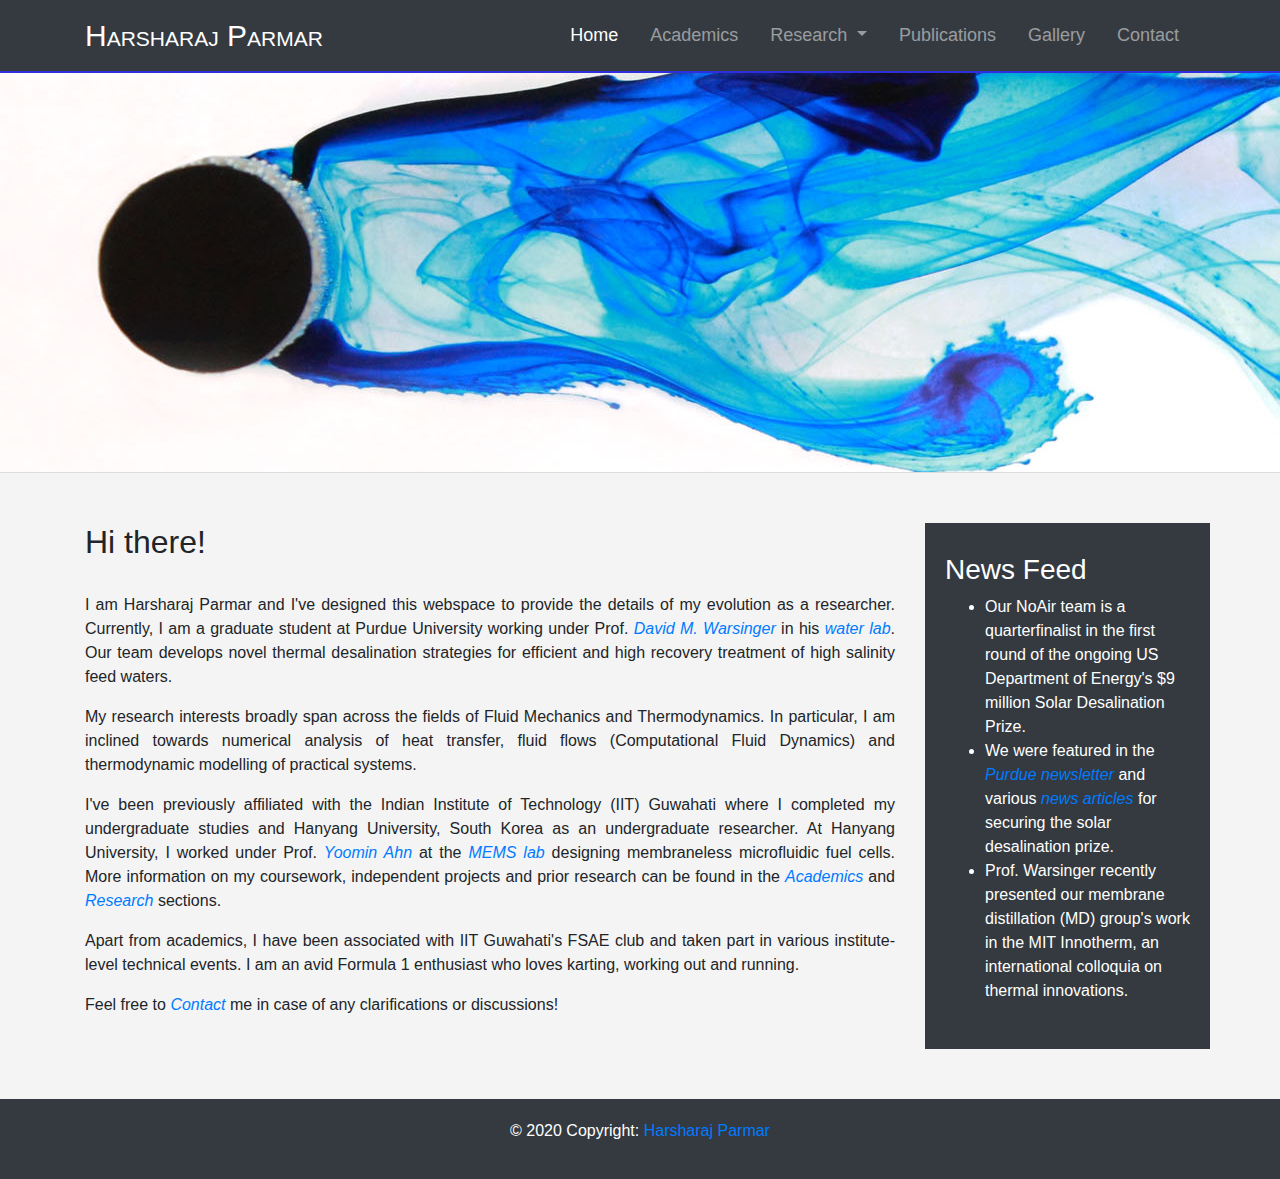
==== index.html @ 881bf4fd "Update index.html" ====
<!DOCTYPE html>
<html>

  <head>
    <meta charset="utf-8">
    <meta name="viewport" content="width=device-width">
    <meta name="description" content="Personal webpage of Harsharaj Parmar">
	  <meta name="keywords" content="Harsharaj, Parmar, Purdue University">
  	<meta name="author" content="Harsharaj Parmar">
    <title>Harsharaj Parmar | Home</title>
    <script src="./js/jquery.min.js"></script>
    <script src="./js/popper.min.js"></script>
    <script src="./js/bootstrap.min.js"></script>
    <link rel="stylesheet" href="./css/bootstrap.min.css">
    <link rel="stylesheet" href="./css/style.css">
  </head>

  <body>
      <header>
          <nav class="navbar navbar-expand-lg navbar-dark bg-dark">
              <div class="container">
                  <a class="navbar-brand small-caps-text" href="index.html">Harsharaj Parmar</a>
                  <button class="navbar-toggler" type="button" data-toggle="collapse" data-target="#navbarNavDropdown" aria-controls="navbarNavDropdown" aria-expanded="false" aria-label="Toggle navigation">
                      <span class="navbar-toggler-icon"></span>
                  </button>
                  <div class="collapse navbar-collapse d-flex justify-content-end" id="navbarNavDropdown">
                      <ul class="navbar-nav">
                          <li class="nav-item active">
                              <a class="nav-link" href="index.html">Home <span class="sr-only">(current)</span></a>
                          </li>
                          <li class="nav-item">
                              <a class="nav-link" href="academics.html">Academics</a>
                          </li>
                          <li class="nav-item dropdown">
                              <a class="nav-link dropdown-toggle" href="#" id="navbarDropdownMenuLink" role="button" data-toggle="dropdown" aria-haspopup="true" aria-expanded="false">
                                  Research
                              </a>
                              <div class="dropdown-menu" aria-labelledby="navbarDropdownMenuLink">
                                <a class="dropdown-item" href="purdue.html">Purdue</a>
                                <a class="dropdown-item" href="btp.html">Bachelor's Thesis</a>
                                <a class="dropdown-item" href="course_projects.html">Course Projects</a>
                                <a class="dropdown-item" href="hanyang.html">Hanyang</a>
                              </div>
                          </li>
                          <li class="nav-item">
                              <a class="nav-link" href="publications.html">Publications</a>
                          </li>
                          <li class="nav-item">
                              <a class="nav-link" href="gallery.html">Gallery</a>
                          </li>
                          <li class="nav-item">
                              <a class="nav-link" href="contact.html">Contact</a>
                          </li>
                      </ul>
                  </div>
              </div>
          </nav>
      </header>


    <section id="showcase">
        <div class="container">
        </div>
    </section>

    <div class="container">
        <section id="general-info">
            <div class="row">
                <div class="col-md-9">
                    <h2 class="page-title">Hi there!</h2><br>
                    <p>
                        I am Harsharaj Parmar and I've designed this webspace to provide the details of my evolution as a researcher. Currently, I am a graduate student at Purdue University working under Prof. <a id="course" href="https://scholar.google.co.in/citations?user=-JuT3_MAAAAJ&hl=en&oi=ao" target="_blank"><i>David M. Warsinger</i></a> in his <a id="course" href="http://www.warsinger.com/" target="_blank"><i>water lab</i></a>. Our team develops novel thermal desalination strategies for efficient and high recovery treatment of high salinity feed waters.
                    </p>

                    <p>
                        My research interests broadly span across the fields of Fluid Mechanics and Thermodynamics. In particular, I am inclined towards numerical analysis of heat transfer, fluid flows (Computational Fluid Dynamics) and thermodynamic modelling of practical systems.
                    </p>

                    <p>
                        I've been previously affiliated with the Indian Institute of Technology (IIT) Guwahati where I completed my undergraduate studies and Hanyang University, South Korea as an undergraduate researcher. At Hanyang University, I worked under Prof. <a id="course" href="https://scholar.google.com/citations?user=YJdKJI4AAAAJ&hl=en" target="_blank"><i>Yoomin Ahn</i></a> at the <a id="course" href="http://memslab.hanyang.ac.kr/" target="_blank"><i>MEMS lab</i></a> designing membraneless microfluidic fuel cells. More information on my coursework, independent projects and prior research can be found in the <a id="course" href="academics.html"><i>Academics</i></a> and <a id="course" href="purdue.html"><i>Research</i></a> sections.
                    </p>

                    <p>
                        Apart from academics, I have been associated with IIT Guwahati's FSAE club and taken part in various institute-level technical events. I am an avid Formula 1 enthusiast who loves karting, working out and running.
                    </p>

                    <p>
                        Feel free to <a id="course" href="contact.html"><i>Contact</i></a> me in case of any clarifications or discussions!
                    </p>
                </div>

                <div class="col-md-3 bg-dark" id="home-sidebar">
                    <h3>News Feed</h3>
                    <ul>
                      <li>Our NoAir team is a quarterfinalist in the first round of the ongoing US Department of Energy's $9 million Solar Desalination Prize.</li>
                      <li>We were featured in the <a id="course" href="https://www.purdue.edu/newsroom/releases/2020/Q4/purdue-led-team-named-quarterfinalist-in-doe-solar-innovation-contest.html" target="_blank"><i>Purdue newsletter</i></a> and various <a id="course" href="https://www.filtsep.com/desalination/news/solar-desalination-contest-recognises-purdue-team/" target="_blank"><i>news articles</i></a> for securing the solar desalination prize.</li>
                      <li>Prof. Warsinger recently presented our membrane distillation (MD) group's work in the MIT Innotherm, an international colloquia on thermal innovations.</li>
                    </ul>
                </div>
            </div>
        </section>

      </div>

      <footer class="bg-dark">
          <p>© 2020 Copyright: <a id="course" href="https://harsharajp.github.io/index.html">Harsharaj Parmar</a></p>
      </footer>
  </body>
</html>
---- css/style.css ----
body {
  background-color:#f4f4f4;
}

nav {
  border-bottom: 2px solid #2e2edc;
  font-size: 18px;
}

.navbar-brand {
  font-size: 30px;
}

.nav-item {
  margin: 0 8px;
}

.small-caps-text {
  font-variant: small-caps;
}

/* Showcase */
#showcase{
  min-height:400px;
  background:url('../img/Von-karmann.jpg') no-repeat;
  background-position: center left;
  text-align:center;
  color:#ffffff;
  border-bottom: 1px solid #dddddd;
}

#showcase2{
  min-height:400px;
  background:url('../img/IIT Guwahati.jpg') no-repeat;
  background-position: center;
  background-size: cover;
  color:#ffffff;
  border-bottom: 1px solid #dddddd;
}

#general-info {
  padding: 50px 0;
  text-align: justify;
}

#general-info .col-md-9 {
  padding-right: 30px;
}

#home-sidebar {
  padding: 30px 20px;
  color: #ffffff;
  text-align: left;
}

ul#course li{
  list-style: none;
}

ul#course a{
  text-decoration: none;
  color: #000;
}

ul#course a:hover{
  text-decoration: underline;
  color: #5DADE2;
}

footer {
  text-align: center;
  color: white;
  padding: 20px 0;
}

.carousel-control-next,
.carousel-control-prev /*, .carousel-indicators */ {
    filter: invert(100%);
}
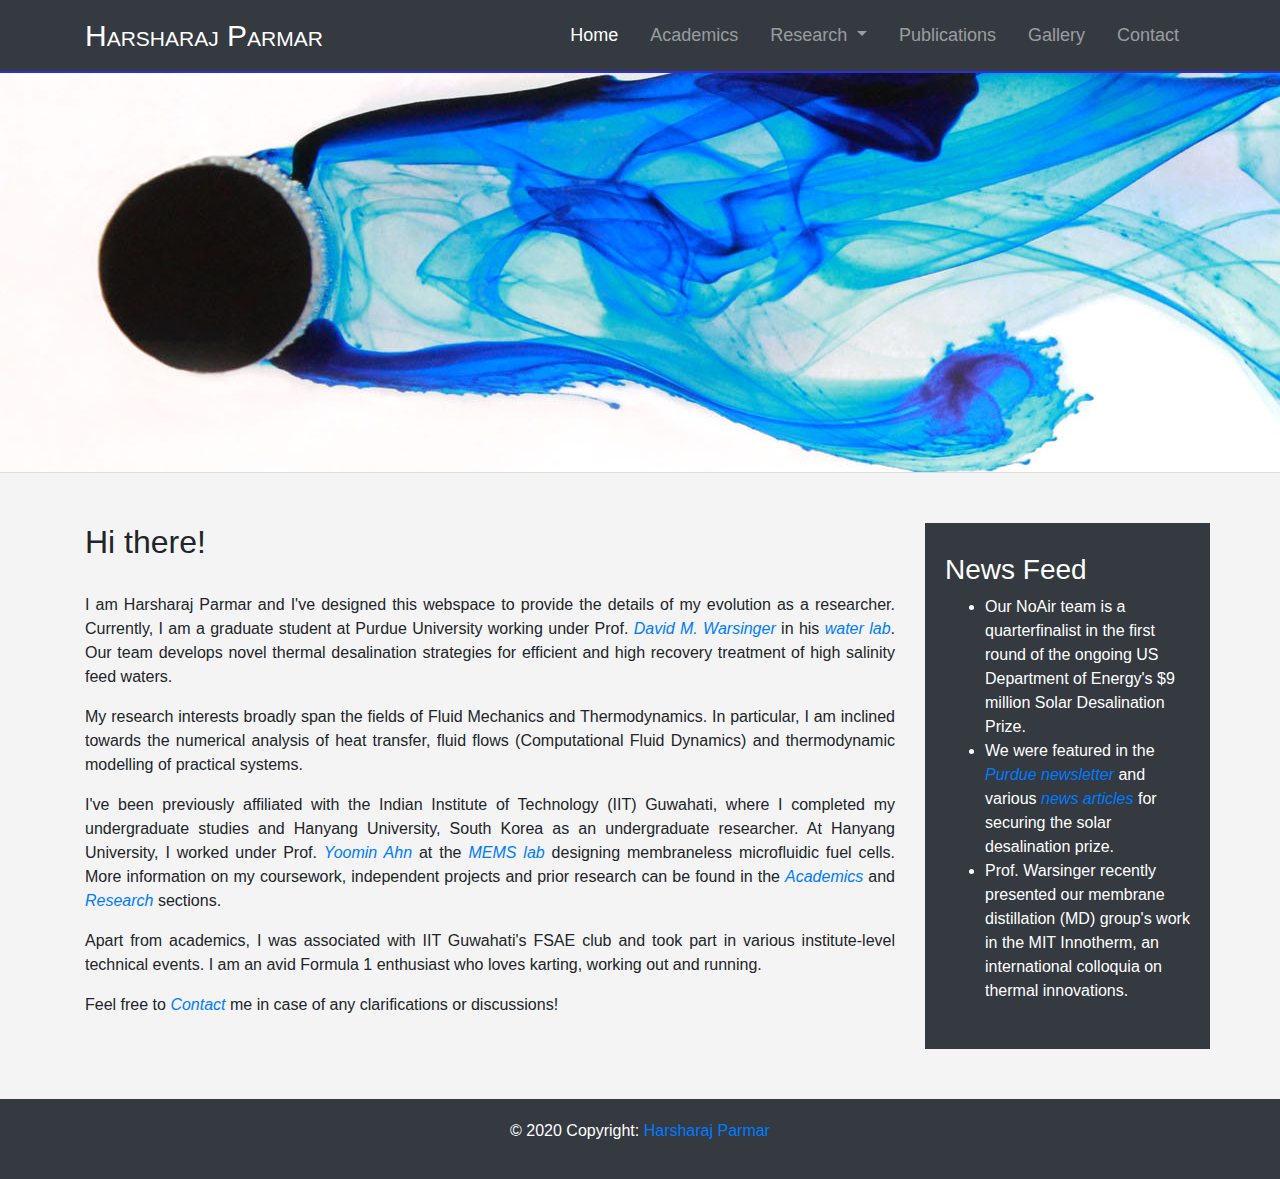
==== commit 66038bc5: "typos" ====
--- a/index.html
+++ b/index.html
@@ -73,15 +73,15 @@
                     </p>
 
                     <p>
-                        My research interests broadly span across the fields of Fluid Mechanics and Thermodynamics. In particular, I am inclined towards numerical analysis of heat transfer, fluid flows (Computational Fluid Dynamics) and thermodynamic modelling of practical systems.
+                        My research interests broadly span the fields of Fluid Mechanics and Thermodynamics. In particular, I am inclined towards the numerical analysis of heat transfer, fluid flows (Computational Fluid Dynamics) and thermodynamic modelling of practical systems.
                     </p>
 
                     <p>
-                        I've been previously affiliated with the Indian Institute of Technology (IIT) Guwahati where I completed my undergraduate studies and Hanyang University, South Korea as an undergraduate researcher. At Hanyang University, I worked under Prof. <a id="course" href="https://scholar.google.com/citations?user=YJdKJI4AAAAJ&hl=en" target="_blank"><i>Yoomin Ahn</i></a> at the <a id="course" href="http://memslab.hanyang.ac.kr/" target="_blank"><i>MEMS lab</i></a> designing membraneless microfluidic fuel cells. More information on my coursework, independent projects and prior research can be found in the <a id="course" href="academics.html"><i>Academics</i></a> and <a id="course" href="purdue.html"><i>Research</i></a> sections.
+                        I've been previously affiliated with the Indian Institute of Technology (IIT) Guwahati, where I completed my undergraduate studies and Hanyang University, South Korea as an undergraduate researcher. At Hanyang University, I worked under Prof. <a id="course" href="https://scholar.google.com/citations?user=YJdKJI4AAAAJ&hl=en" target="_blank"><i>Yoomin Ahn</i></a> at the <a id="course" href="http://memslab.hanyang.ac.kr/" target="_blank"><i>MEMS lab</i></a> designing membraneless microfluidic fuel cells. More information on my coursework, independent projects and prior research can be found in the <a id="course" href="academics.html"><i>Academics</i></a> and <a id="course" href="purdue.html"><i>Research</i></a> sections.
                     </p>
 
                     <p>
-                        Apart from academics, I have been associated with IIT Guwahati's FSAE club and taken part in various institute-level technical events. I am an avid Formula 1 enthusiast who loves karting, working out and running.
+                        Apart from academics, I was associated with IIT Guwahati's FSAE club and took part in various institute-level technical events. I am an avid Formula 1 enthusiast who loves karting, working out and running.
                     </p>
 
                     <p>
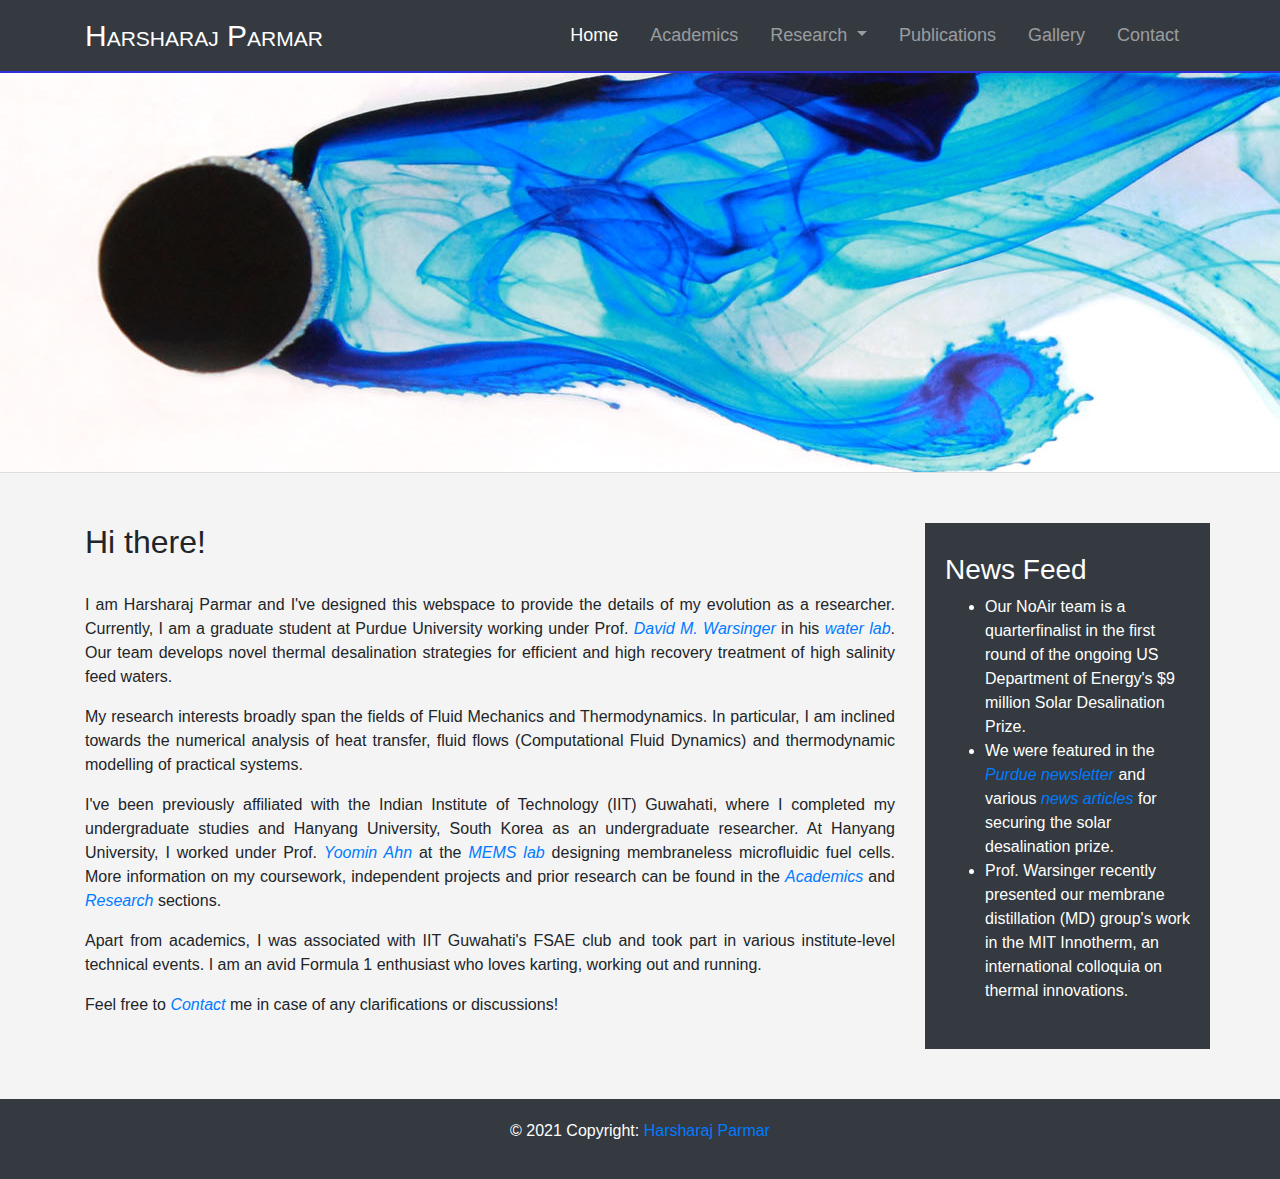
==== commit d3d7cf66: "New_year" ====
--- a/index.html
+++ b/index.html
@@ -5,7 +5,7 @@
     <meta charset="utf-8">
     <meta name="viewport" content="width=device-width">
     <meta name="description" content="Personal webpage of Harsharaj Parmar">
-	  <meta name="keywords" content="Harsharaj, Parmar, Purdue University">
+	  <meta name="keywords" content="Harsharaj, Parmar, Purdue, IIT Guwahati">
   	<meta name="author" content="Harsharaj Parmar">
     <title>Harsharaj Parmar | Home</title>
     <script src="./js/jquery.min.js"></script>
@@ -103,7 +103,7 @@
       </div>
 
       <footer class="bg-dark">
-          <p>© 2020 Copyright: <a id="course" href="https://harsharajp.github.io/index.html">Harsharaj Parmar</a></p>
+          <p>© 2021 Copyright: <a id="course" href="https://harsharajp.github.io/index.html">Harsharaj Parmar</a></p>
       </footer>
   </body>
 </html>
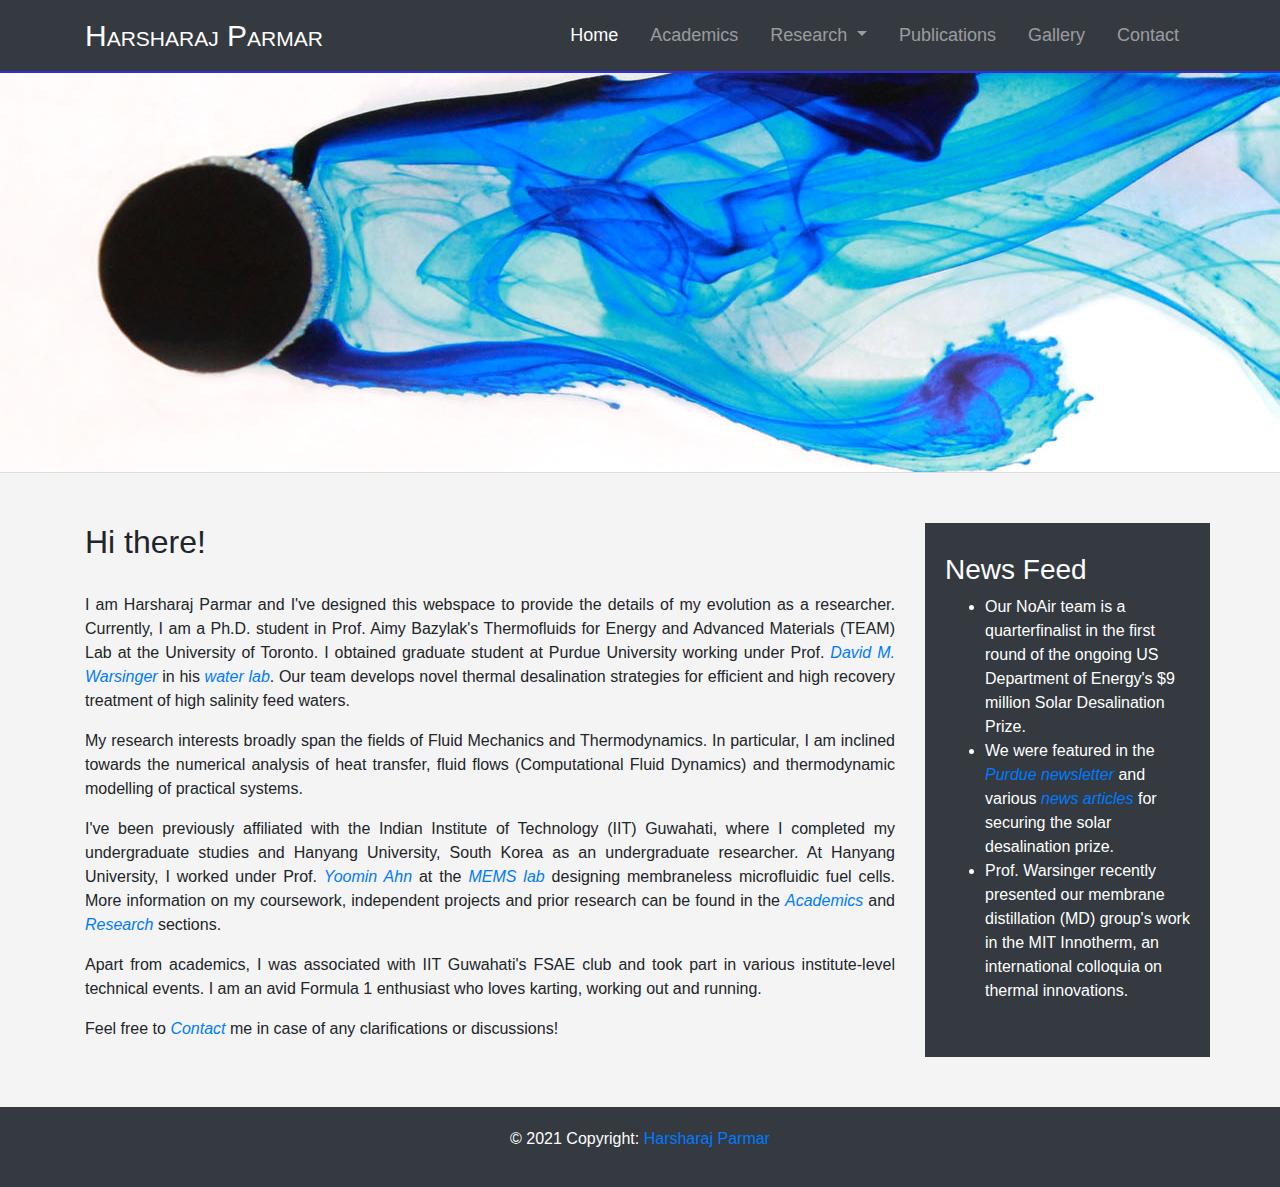
==== commit ee18515f: "Update index.html" ====
--- a/index.html
+++ b/index.html
@@ -69,7 +69,8 @@
                 <div class="col-md-9">
                     <h2 class="page-title">Hi there!</h2><br>
                     <p>
-                        I am Harsharaj Parmar and I've designed this webspace to provide the details of my evolution as a researcher. Currently, I am a graduate student at Purdue University working under Prof. <a id="course" href="https://scholar.google.co.in/citations?user=-JuT3_MAAAAJ&hl=en&oi=ao" target="_blank"><i>David M. Warsinger</i></a> in his <a id="course" href="http://www.warsinger.com/" target="_blank"><i>water lab</i></a>. Our team develops novel thermal desalination strategies for efficient and high recovery treatment of high salinity feed waters.
+                        I am Harsharaj Parmar and I've designed this webspace to provide the details of my evolution as a researcher. Currently, I am a Ph.D. student in Prof. Aimy Bazylak's Thermofluids for Energy and Advanced Materials (TEAM) Lab at the University of Toronto. I obtained  
+                        graduate student at Purdue University working under Prof. <a id="course" href="https://scholar.google.co.in/citations?user=-JuT3_MAAAAJ&hl=en&oi=ao" target="_blank"><i>David M. Warsinger</i></a> in his <a id="course" href="http://www.warsinger.com/" target="_blank"><i>water lab</i></a>. Our team develops novel thermal desalination strategies for efficient and high recovery treatment of high salinity feed waters.
                     </p>
 
                     <p>
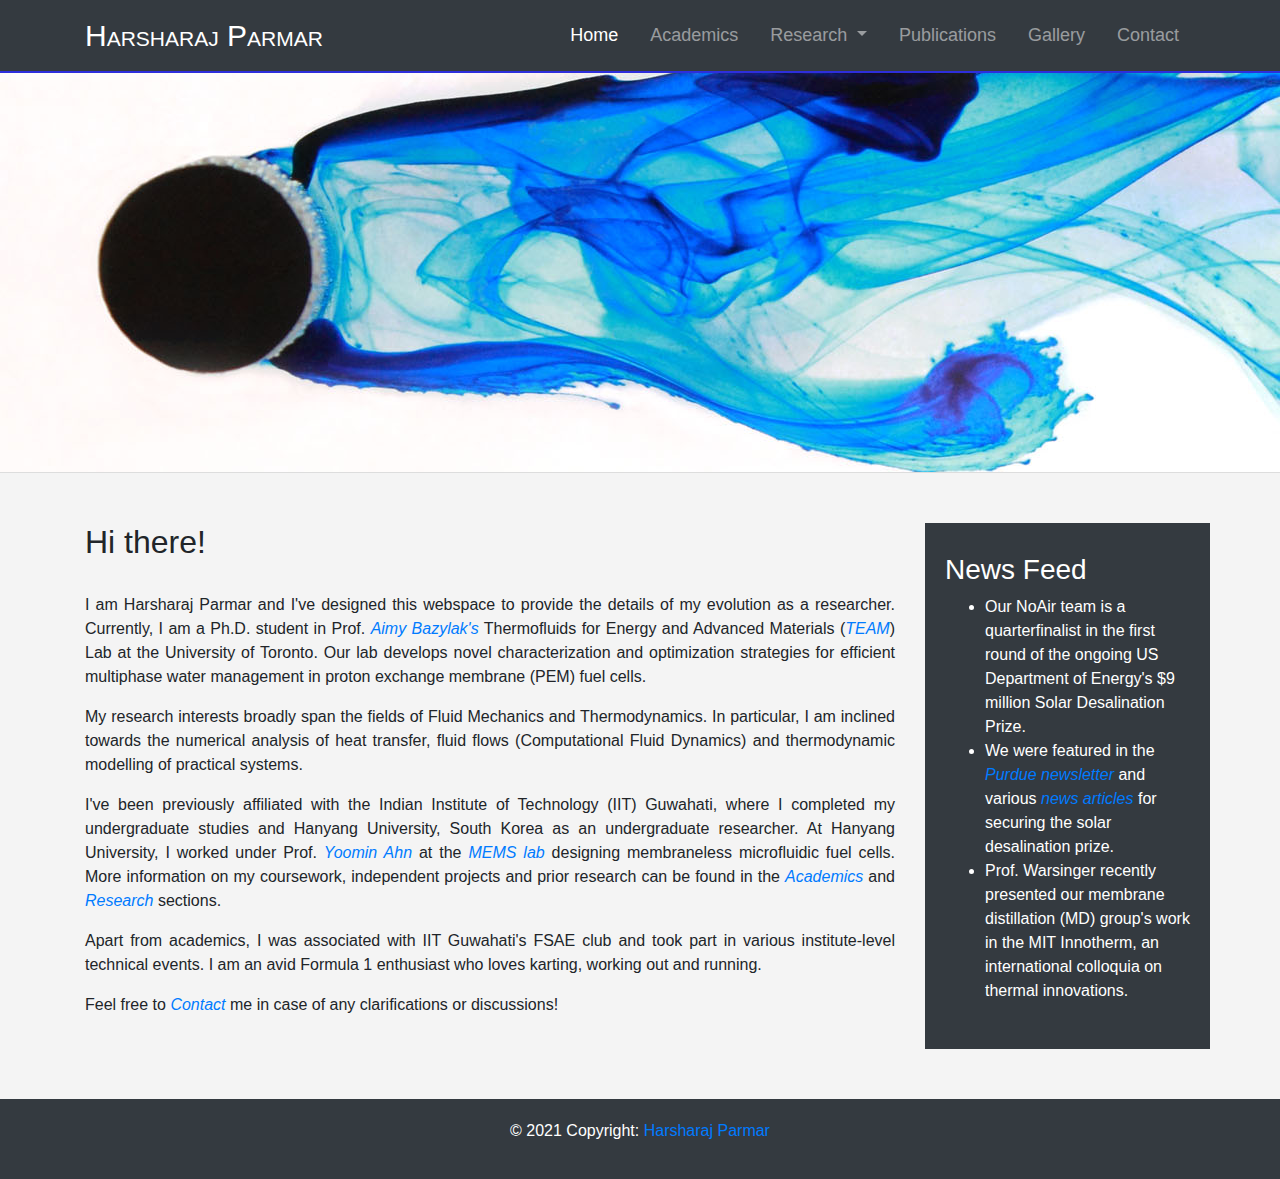
==== commit 0b744a38: "Update index.html" ====
--- a/index.html
+++ b/index.html
@@ -69,8 +69,7 @@
                 <div class="col-md-9">
                     <h2 class="page-title">Hi there!</h2><br>
                     <p>
-                        I am Harsharaj Parmar and I've designed this webspace to provide the details of my evolution as a researcher. Currently, I am a Ph.D. student in Prof. Aimy Bazylak's Thermofluids for Energy and Advanced Materials (TEAM) Lab at the University of Toronto. I obtained  
-                        graduate student at Purdue University working under Prof. <a id="course" href="https://scholar.google.co.in/citations?user=-JuT3_MAAAAJ&hl=en&oi=ao" target="_blank"><i>David M. Warsinger</i></a> in his <a id="course" href="http://www.warsinger.com/" target="_blank"><i>water lab</i></a>. Our team develops novel thermal desalination strategies for efficient and high recovery treatment of high salinity feed waters.
+                        I am Harsharaj Parmar and I've designed this webspace to provide the details of my evolution as a researcher. Currently, I am a Ph.D. student in Prof. <a id="course" href="https://scholar.google.com/citations?user=dza_08oAAAAJ&hl=en" target="_blank"><i>Aimy Bazylak's</i></a> Thermofluids for Energy and Advanced Materials (<a id="course" href="https://bazylak.mie.utoronto.ca/" target="_blank"><i>TEAM</i></a>) Lab at the University of Toronto. Our lab develops novel characterization and optimization strategies for efficient multiphase water management in proton exchange membrane (PEM) fuel cells.
                     </p>
 
                     <p>
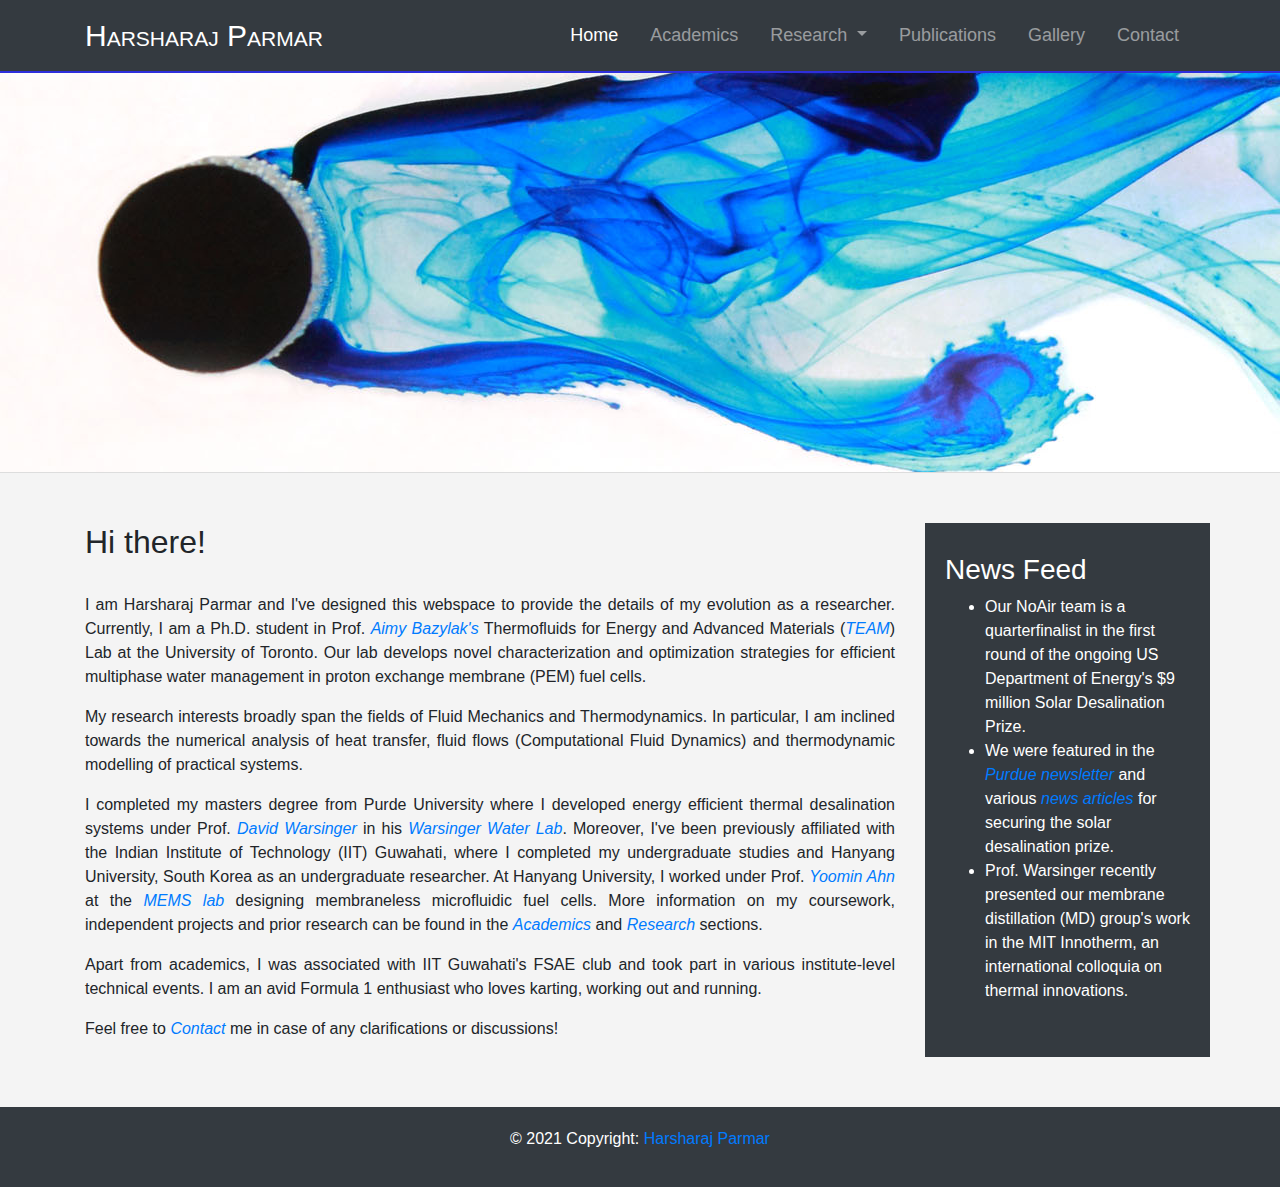
==== commit de4f6327: "Update index.html" ====
--- a/index.html
+++ b/index.html
@@ -77,7 +77,7 @@
                     </p>
 
                     <p>
-                        I've been previously affiliated with the Indian Institute of Technology (IIT) Guwahati, where I completed my undergraduate studies and Hanyang University, South Korea as an undergraduate researcher. At Hanyang University, I worked under Prof. <a id="course" href="https://scholar.google.com/citations?user=YJdKJI4AAAAJ&hl=en" target="_blank"><i>Yoomin Ahn</i></a> at the <a id="course" href="http://memslab.hanyang.ac.kr/" target="_blank"><i>MEMS lab</i></a> designing membraneless microfluidic fuel cells. More information on my coursework, independent projects and prior research can be found in the <a id="course" href="academics.html"><i>Academics</i></a> and <a id="course" href="purdue.html"><i>Research</i></a> sections.
+                        I completed my masters degree from Purde University where I developed energy efficient thermal desalination systems under Prof. <a id="course" href="https://scholar.google.com/citations?user=-JuT3_MAAAAJ&hl=en&oi=ao" target="_blank"><i>David Warsinger</i></a> in his <a id="source" href="https://www.warsinger.com/" target="_blank"><i>Warsinger Water Lab</i></a>. Moreover, I've been previously affiliated with the Indian Institute of Technology (IIT) Guwahati, where I completed my undergraduate studies and Hanyang University, South Korea as an undergraduate researcher. At Hanyang University, I worked under Prof. <a id="course" href="https://scholar.google.com/citations?user=YJdKJI4AAAAJ&hl=en" target="_blank"><i>Yoomin Ahn</i></a> at the <a id="course" href="http://memslab.hanyang.ac.kr/" target="_blank"><i>MEMS lab</i></a> designing membraneless microfluidic fuel cells. More information on my coursework, independent projects and prior research can be found in the <a id="course" href="academics.html"><i>Academics</i></a> and <a id="course" href="purdue.html"><i>Research</i></a> sections.
                     </p>
 
                     <p>
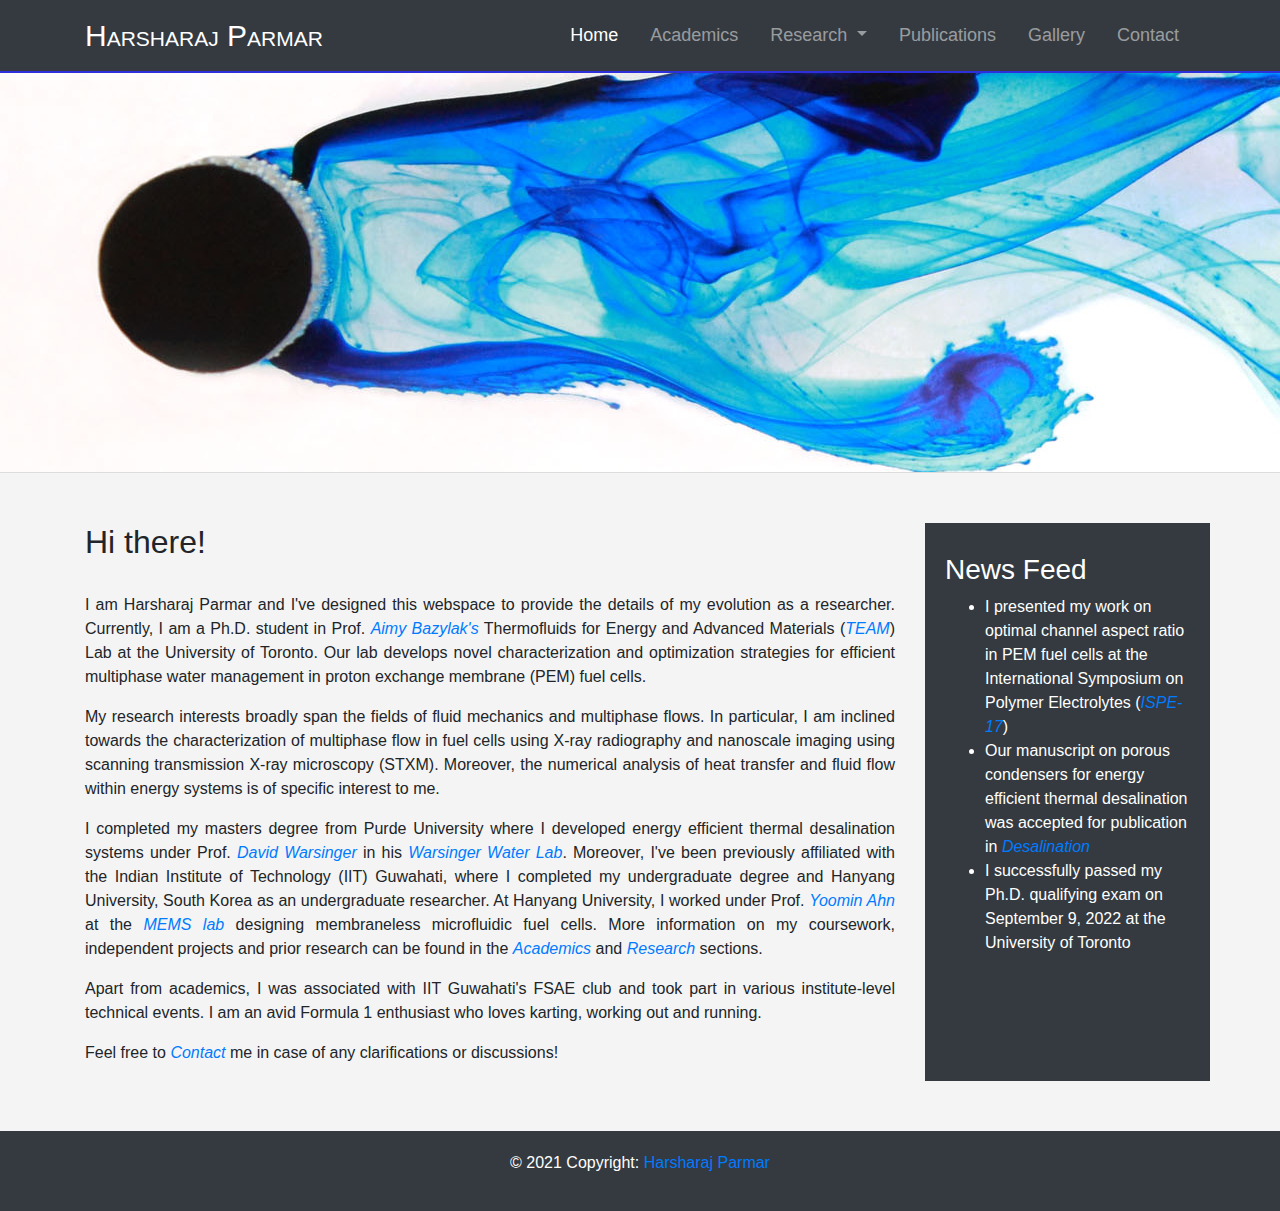
==== commit 4300ff7a: "Update index.html" ====
--- a/index.html
+++ b/index.html
@@ -73,11 +73,11 @@
                     </p>
 
                     <p>
-                        My research interests broadly span the fields of Fluid Mechanics and Thermodynamics. In particular, I am inclined towards the numerical analysis of heat transfer, fluid flows (Computational Fluid Dynamics) and thermodynamic modelling of practical systems.
+                        My research interests broadly span the fields of fluid mechanics and multiphase flows. In particular, I am inclined towards the characterization of multiphase flow in fuel cells using X-ray radiography and nanoscale imaging using scanning transmission X-ray microscopy (STXM). Moreover, the numerical analysis of heat transfer and fluid flow within energy systems is of specific interest to me.
                     </p>
 
                     <p>
-                        I completed my masters degree from Purde University where I developed energy efficient thermal desalination systems under Prof. <a id="course" href="https://scholar.google.com/citations?user=-JuT3_MAAAAJ&hl=en&oi=ao" target="_blank"><i>David Warsinger</i></a> in his <a id="source" href="https://www.warsinger.com/" target="_blank"><i>Warsinger Water Lab</i></a>. Moreover, I've been previously affiliated with the Indian Institute of Technology (IIT) Guwahati, where I completed my undergraduate studies and Hanyang University, South Korea as an undergraduate researcher. At Hanyang University, I worked under Prof. <a id="course" href="https://scholar.google.com/citations?user=YJdKJI4AAAAJ&hl=en" target="_blank"><i>Yoomin Ahn</i></a> at the <a id="course" href="http://memslab.hanyang.ac.kr/" target="_blank"><i>MEMS lab</i></a> designing membraneless microfluidic fuel cells. More information on my coursework, independent projects and prior research can be found in the <a id="course" href="academics.html"><i>Academics</i></a> and <a id="course" href="purdue.html"><i>Research</i></a> sections.
+                        I completed my masters degree from Purde University where I developed energy efficient thermal desalination systems under Prof. <a id="course" href="https://scholar.google.com/citations?user=-JuT3_MAAAAJ&hl=en&oi=ao" target="_blank"><i>David Warsinger</i></a> in his <a id="source" href="https://www.warsinger.com/" target="_blank"><i>Warsinger Water Lab</i></a>. Moreover, I've been previously affiliated with the Indian Institute of Technology (IIT) Guwahati, where I completed my undergraduate degree and Hanyang University, South Korea as an undergraduate researcher. At Hanyang University, I worked under Prof. <a id="course" href="https://scholar.google.com/citations?user=YJdKJI4AAAAJ&hl=en" target="_blank"><i>Yoomin Ahn</i></a> at the <a id="course" href="http://memslab.hanyang.ac.kr/" target="_blank"><i>MEMS lab</i></a> designing membraneless microfluidic fuel cells. More information on my coursework, independent projects and prior research can be found in the <a id="course" href="academics.html"><i>Academics</i></a> and <a id="course" href="purdue.html"><i>Research</i></a> sections.
                     </p>
 
                     <p>
@@ -92,9 +92,9 @@
                 <div class="col-md-3 bg-dark" id="home-sidebar">
                     <h3>News Feed</h3>
                     <ul>
-                      <li>Our NoAir team is a quarterfinalist in the first round of the ongoing US Department of Energy's $9 million Solar Desalination Prize.</li>
-                      <li>We were featured in the <a id="course" href="https://www.purdue.edu/newsroom/releases/2020/Q4/purdue-led-team-named-quarterfinalist-in-doe-solar-innovation-contest.html" target="_blank"><i>Purdue newsletter</i></a> and various <a id="course" href="https://www.filtsep.com/desalination/news/solar-desalination-contest-recognises-purdue-team/" target="_blank"><i>news articles</i></a> for securing the solar desalination prize.</li>
-                      <li>Prof. Warsinger recently presented our membrane distillation (MD) group's work in the MIT Innotherm, an international colloquia on thermal innovations.</li>
+                      <li>I presented my work on optimal channel aspect ratio in PEM fuel cells at the International Symposium on Polymer Electrolytes (<a id="source" href="https://utconferences.eventsair.com/international-symposium-on-polymer-electrolytes-2020-ispe/" target="_blank"><i>ISPE-17</i></a>)</li>
+                      <li>Our manuscript on porous condensers for energy efficient thermal desalination was accepted for publication in <a id="source" href="https://www.sciencedirect.com/journal/desalination" target="_blank"><i>Desalination</i></a></li>
+                      <li>I successfully passed my Ph.D. qualifying exam on September 9, 2022 at the University of Toronto</li>
                     </ul>
                 </div>
             </div>
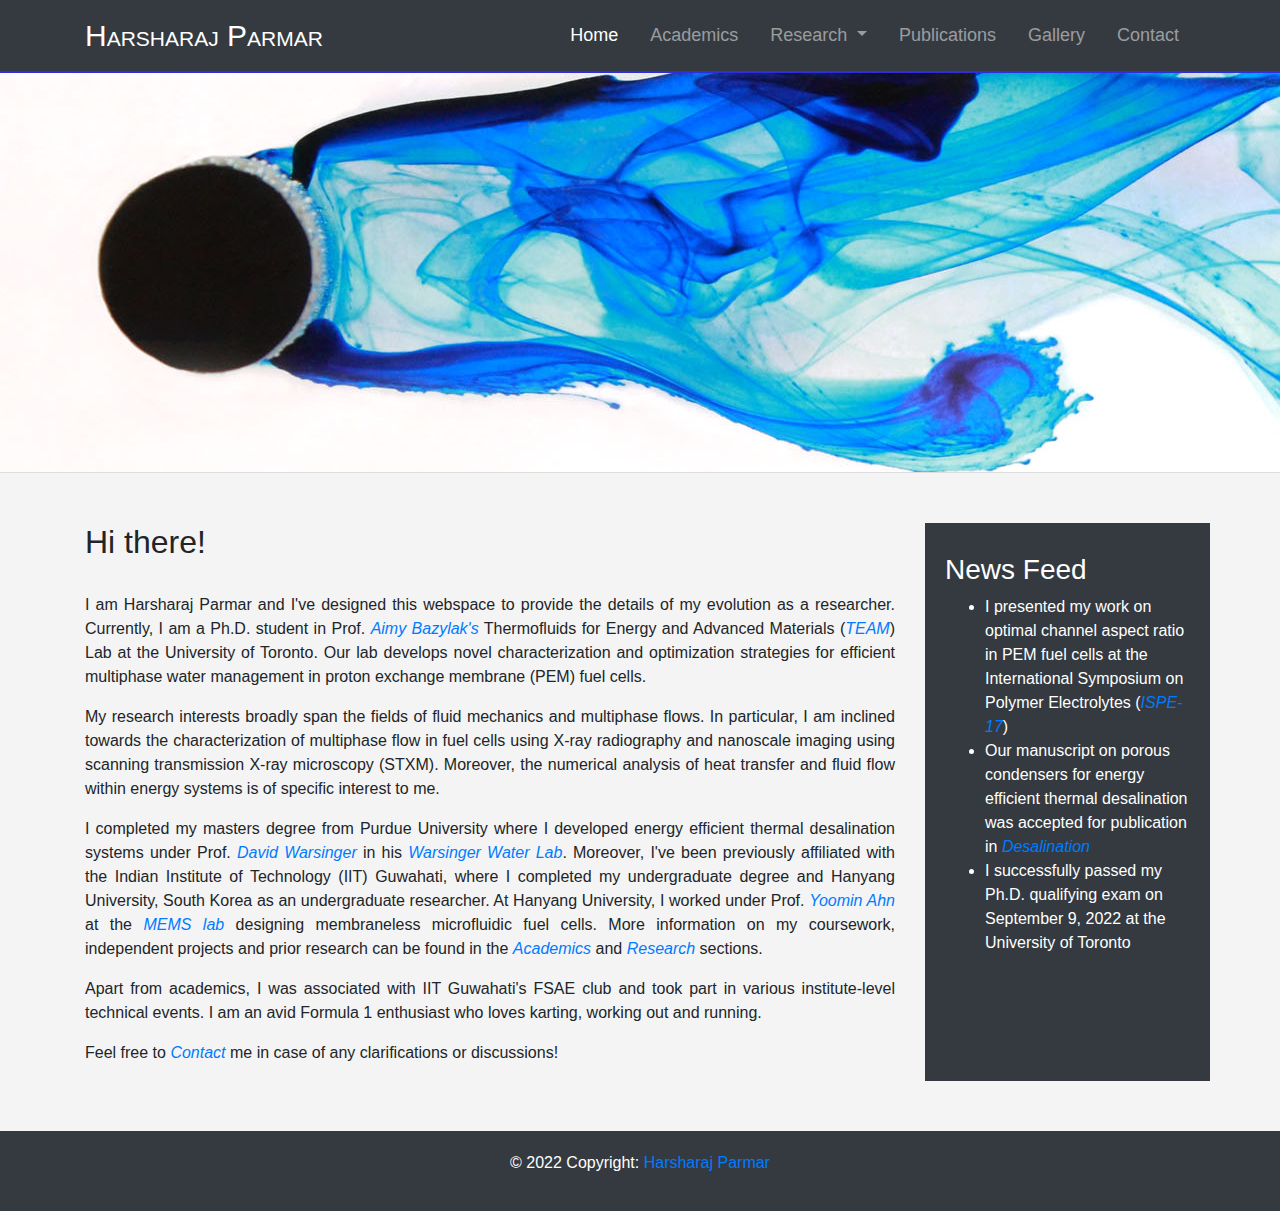
==== commit b31f51e5: "Update index.html" ====
--- a/index.html
+++ b/index.html
@@ -77,7 +77,7 @@
                     </p>
 
                     <p>
-                        I completed my masters degree from Purde University where I developed energy efficient thermal desalination systems under Prof. <a id="course" href="https://scholar.google.com/citations?user=-JuT3_MAAAAJ&hl=en&oi=ao" target="_blank"><i>David Warsinger</i></a> in his <a id="source" href="https://www.warsinger.com/" target="_blank"><i>Warsinger Water Lab</i></a>. Moreover, I've been previously affiliated with the Indian Institute of Technology (IIT) Guwahati, where I completed my undergraduate degree and Hanyang University, South Korea as an undergraduate researcher. At Hanyang University, I worked under Prof. <a id="course" href="https://scholar.google.com/citations?user=YJdKJI4AAAAJ&hl=en" target="_blank"><i>Yoomin Ahn</i></a> at the <a id="course" href="http://memslab.hanyang.ac.kr/" target="_blank"><i>MEMS lab</i></a> designing membraneless microfluidic fuel cells. More information on my coursework, independent projects and prior research can be found in the <a id="course" href="academics.html"><i>Academics</i></a> and <a id="course" href="purdue.html"><i>Research</i></a> sections.
+                        I completed my masters degree from Purdue University where I developed energy efficient thermal desalination systems under Prof. <a id="course" href="https://scholar.google.com/citations?user=-JuT3_MAAAAJ&hl=en&oi=ao" target="_blank"><i>David Warsinger</i></a> in his <a id="source" href="https://www.warsinger.com/" target="_blank"><i>Warsinger Water Lab</i></a>. Moreover, I've been previously affiliated with the Indian Institute of Technology (IIT) Guwahati, where I completed my undergraduate degree and Hanyang University, South Korea as an undergraduate researcher. At Hanyang University, I worked under Prof. <a id="course" href="https://scholar.google.com/citations?user=YJdKJI4AAAAJ&hl=en" target="_blank"><i>Yoomin Ahn</i></a> at the <a id="course" href="http://memslab.hanyang.ac.kr/" target="_blank"><i>MEMS lab</i></a> designing membraneless microfluidic fuel cells. More information on my coursework, independent projects and prior research can be found in the <a id="course" href="academics.html"><i>Academics</i></a> and <a id="course" href="purdue.html"><i>Research</i></a> sections.
                     </p>
 
                     <p>
@@ -103,7 +103,7 @@
       </div>
 
       <footer class="bg-dark">
-          <p>© 2021 Copyright: <a id="course" href="https://harsharajp.github.io/index.html">Harsharaj Parmar</a></p>
+          <p>© 2022 Copyright: <a id="course" href="https://harsharajp.github.io/index.html">Harsharaj Parmar</a></p>
       </footer>
   </body>
 </html>
